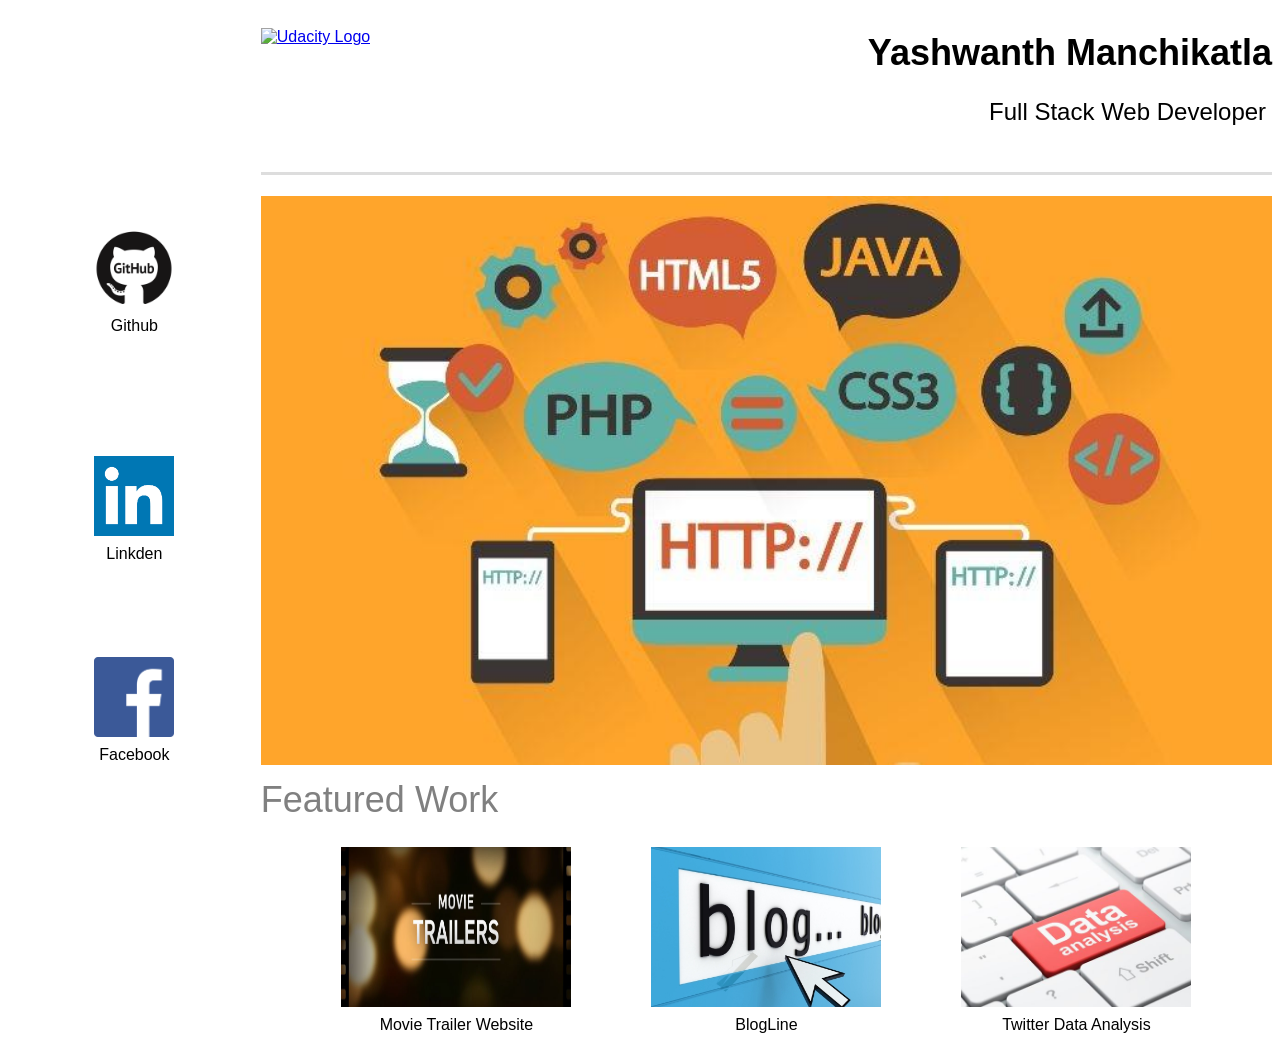
==== index.html @ 53134581 "Rename Portfolio Website.html to index.html" ====
<!doctype html>
	<html>
		<head>
			<meta charset="UTF-8">
			<meta name="viewport" content="width=device-width, initial-scale=1.0">
			<link rel="stylesheet" href="css/Portfolio_website.css">
			<link rel="stylesheet" media="screen and (max-width:950px)" href="css/Portfolio_website(max_width=950).css">
			<link rel="stylesheet" media="screen and (max-width:600px)" href="css/Portfolio_website(max-width=600).css">
			<title>Portfolio Website</title>
		</head>
		<body>
			<header class="header-container">
  				<div class="logo"><a href="https://www.udacity.com" target="_blank"><img src="img/Udacity_logo.png" alt="Udacity Logo" height="100" 	width="200"></a></div>
  				<div class="name"><h1>Yashwanth Manchikatla</h1>
				<p class="description">Full Stack Web Developer</p></div>
           </header>
			<hr class="line">
		<main class = "main-container">
			<ul class="profile-links">
            
    			<li><figure >
   				<a href="https://github.com/yashwanthmanchikatla" target="_blank"> <img class="left-images" src="img/github.gif" alt="github"></a>
    			<figcaption>Github</figcaption>
    			</figure></li>
    
  				<li><figure class="left-images">
    			<a href="https://www.linkedin.com/in/yashwanth-manchikatla-ab115a9a" target="_blank"><img class="left-images" src="img/linkden.jpg" alt="linkden"></a>
    			<figcaption>Linkden</figcaption>
    			</figure></li>
    
    			<li><figure class="left-images">
    			<a href="https://www.facebook.com/yashwanth.manchikatla" target="_blank"><img class="left-images" src="img/facebook.png" alt="facebook"></a>
    			<figcaption>Facebook</figcaption>
    			</figure></li>
			</ul>
			<div class="main-image"><img class="big-image" src="img/WebDev.jpg" alt="Web Dev"></div>
		</main>
			<section class="featuredWork-container">
			  <div class="heading">Featured Work</div> 
  				<div class="projects">
                
  					<figure>
  					<a href="https://github.com/yashwanthmanchikatla/Movie-Trailer-Website" target="_blank"><img class="projects-img" src="img/movie_trailers.jpg" alt="movie_trailers"></a>
  					<figcaption>Movie Trailer Website</figcaption>
  					</figure>
  
  					<figure>
  					<a href="https://github.com/digvijayky/Blogline" target="_blank"><img class="projects-img" src="img/blog.jpg" alt="blog_line"></a>
  					<figcaption>BlogLine</figcaption>
  					</figure>
  
  					<figure>
  					<a href="https://github.com/digvijayky/ReachMeTwitter" target="_blank"><img class="projects-img" src="img/twitter_data.jpg" alt="twitter_data"></a>
  					<figcaption>Twitter Data Analysis</figcaption>
  					</figure>
                    
              </div>
			</section>
	</body>
</html>
---- css/Portfolio_website.css ----
@charset "UTF-8";
/* CSS Document */
.header-container {
	display:flex;
	justify-content: space-between;
	position:relative;
	width:80%;
	left:20%;
}

.logo {
	display:flex;
	justify-content:flex-start;
	padding-top:2%;
}

.name {
   flex-direction:column;
   justify-content: flex-end;
}

.description {
	margin-left: 30%;
}

h1 {
	font-size:36px;
}

p {
	font-size:24px;
}

.line {
	border: solid #ddd; 
	border-width: 3px 0 0; 
	clear: both; 
	margin: 22px 0 21px; 
	height: 0; 
	width:80%;
	float:right;
}

.main-image {
	width: 80%;
    margin-left: auto;
	margin:auto;

}

.main-container {
	 width: 100%;
    display: flex;
	//border: solid 1px #000;
}

.big-image {
	width: 100%;
}

.profile-links {
	display:flex;
	flex-direction:column;
	justify-content: space-between;
	width: 20%;
	padding-left:0;
	padding-top:0;
}

.left-images {
	height:80px;
	width:80px;
}


* { 
   font-family: 'Source Sans Pro', sans-serif;
   box-sizing: border-box;
}

li {
    justify-content:center;
    display: flex;
}

.heading {
	font-size:36px;
	color:grey;
	padding-top:1%;
	padding-bottom:1%;
}

.featuredWork-container {
	position:relative;
	width:80%;
	left:20%;
	flex-direction:column;
	flex-wrap:wrap;
}

.projects {
	display:flex;
	flex-direction:row;
	flex-wrap:wrap;
	justify-content:center;
}

.projects-img {
	 height:160px;
	 width:230px;
}

figcaption {
	padding-top:5px;
	text-align:center;
}
---- css/Portfolio_website(max_width=950).css ----
@charset "UTF-8";
/* CSS Document */
.header-container {
	display:flex;
	justify-content: space-between;
	width:100%;
	left:0;
}

.logo {
	display:flex;
	justify-content:flex-start;
	padding-top:2%;
}

.name {
   flex-direction:column;
   justify-content: flex-end;
   padding-top:2%;
}

.description {
	margin-left: 30%;
}

h1 {
	font-size:30px;
}

p {
	font-size:20px;
}

.line {
	border: solid #ddd; 
	border-width: 3px 0 0; 
	clear: both; 
	margin: 22px 0 21px; 
	height: 0; 
	width:100%;
}

.main-image {
	width: 100%;
    margin-left: auto;
	margin:auto;
	padding:2%;

}

.main-container {
	 width: 100%;
    display: flex;
	flex-direction:column;
}

.big-image {
	width: 100%;
}

.profile-links {
	display:flex;
	flex-direction:row;
	justify-content: space-around;
	width: 100%;
	padding-left:0;
	padding-top:0;
}

.left-images {
	height:80px;
	width:80px;
}

* { 
   font-family: 'Source Sans Pro', sans-serif;
   box-sizing: border-box;
}

.heading {
	font-size:36px;
	color:grey;
	padding-top:1%;
	padding-bottom:1%;
}

.featuredWork-container {
	width:100%;
	flex-direction:column;
	flex-wrap:wrap;
	left:0;
}

.projects {
	display:flex;
	flex-direction:row;
	flex-wrap:wrap;
	justify-content:center;
}

.projects-img {
	 height:130px;
	 width:190px;
}

figcaption {
	padding-top:5px;
	text-align:center;
}
---- css/Portfolio_website(max-width=600).css ----
@charset "UTF-8";
/* CSS Document */
.header-container {
	display:flex;
	justify-content:center;
	width:100%;
	flex-wrap:wrap;
}

.logo {
	display:flex;
	justify-content:center;
	padding-top:2%;
}

.name {
   flex-direction:column;
   justify-content:center;
   padding-top:2%;
   //border: 1px solid red;
}

.description {
	display:flex;
	justify-content:center;
	margin-left:0;
}

h1 {
	font-size:30px;
}

p {
	font-size:20px;
}

.line {
	border: solid #ddd; 
	border-width: 3px 0 0; 
	clear: both; 
	margin: 22px 0 21px; 
	height: 0; 
	width:100%;
}

.main-image {
	width: 100%;
    margin-left: auto;
	margin:auto;
	padding:2%;

}
.main-container {
	 width: 100%;
    display: flex;
	flex-direction:column;
}

.big-image {
	width: 100%;
}

.profile-links {
	display:flex;
	flex-direction:row;
	justify-content:center;
	width: 100%;
	margin:0;
	padding-bottom:10%;
}

.left-images {
	height:50px;
	width:50px;
}


* { 
   font-family: 'Source Sans Pro', sans-serif;
   box-sizing: border-box;
}

.heading {
	font-size:36px;
	display:flex;
	justify-content:center;
	color:grey;
	padding-top:1%;
	padding-bottom:1%;
}

.featuredWork-container {
	width:100%;
	flex-direction:column;
	flex-wrap:wrap;
	left:0;
}

.projects {
	display:flex;
	flex-direction:row;
	flex-wrap:wrap;
	justify-content:center;
}

.projects-img {
	 height:190px;
	 width:260px;
}

figcaption {
	padding-top:5px;
	text-align:center;
}
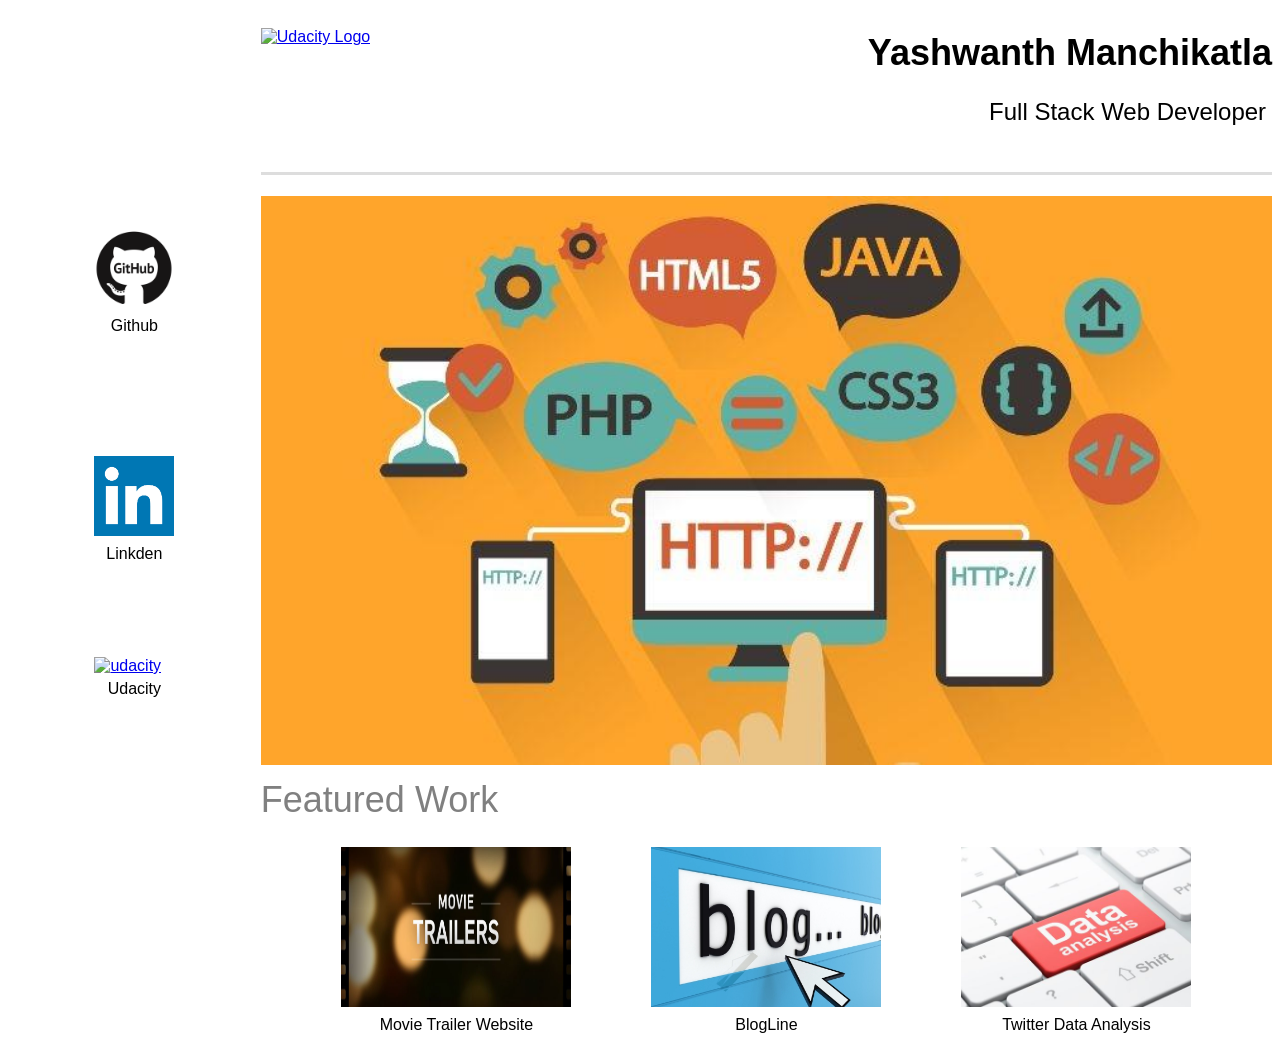
==== commit 924e32be: "Update: Add Udacity Profile" ====
--- a/index.html
+++ b/index.html
@@ -17,43 +17,43 @@
 			<hr class="line">
 		<main class = "main-container">
 			<ul class="profile-links">
-            
+
     			<li><figure >
    				<a href="https://github.com/yashwanthmanchikatla" target="_blank"> <img class="left-images" src="img/github.gif" alt="github"></a>
     			<figcaption>Github</figcaption>
     			</figure></li>
-    
+
   				<li><figure class="left-images">
     			<a href="https://www.linkedin.com/in/yashwanth-manchikatla-ab115a9a" target="_blank"><img class="left-images" src="img/linkden.jpg" alt="linkden"></a>
     			<figcaption>Linkden</figcaption>
     			</figure></li>
-    
+
     			<li><figure class="left-images">
-    			<a href="https://www.facebook.com/yashwanth.manchikatla" target="_blank"><img class="left-images" src="img/facebook.png" alt="facebook"></a>
-    			<figcaption>Facebook</figcaption>
+    			<a href="https://profiles.udacity.com/p/7088009443" target="_blank"><img class="left-images" src="img/udacity.svg" alt="udacity"></a>
+    			<figcaption>Udacity</figcaption>
     			</figure></li>
 			</ul>
 			<div class="main-image"><img class="big-image" src="img/WebDev.jpg" alt="Web Dev"></div>
 		</main>
 			<section class="featuredWork-container">
-			  <div class="heading">Featured Work</div> 
+			  <div class="heading">Featured Work</div>
   				<div class="projects">
-                
+
   					<figure>
   					<a href="https://github.com/yashwanthmanchikatla/Movie-Trailer-Website" target="_blank"><img class="projects-img" src="img/movie_trailers.jpg" alt="movie_trailers"></a>
   					<figcaption>Movie Trailer Website</figcaption>
   					</figure>
-  
+
   					<figure>
   					<a href="https://github.com/digvijayky/Blogline" target="_blank"><img class="projects-img" src="img/blog.jpg" alt="blog_line"></a>
   					<figcaption>BlogLine</figcaption>
   					</figure>
-  
+
   					<figure>
   					<a href="https://github.com/digvijayky/ReachMeTwitter" target="_blank"><img class="projects-img" src="img/twitter_data.jpg" alt="twitter_data"></a>
   					<figcaption>Twitter Data Analysis</figcaption>
   					</figure>
-                    
+
               </div>
 			</section>
 	</body>
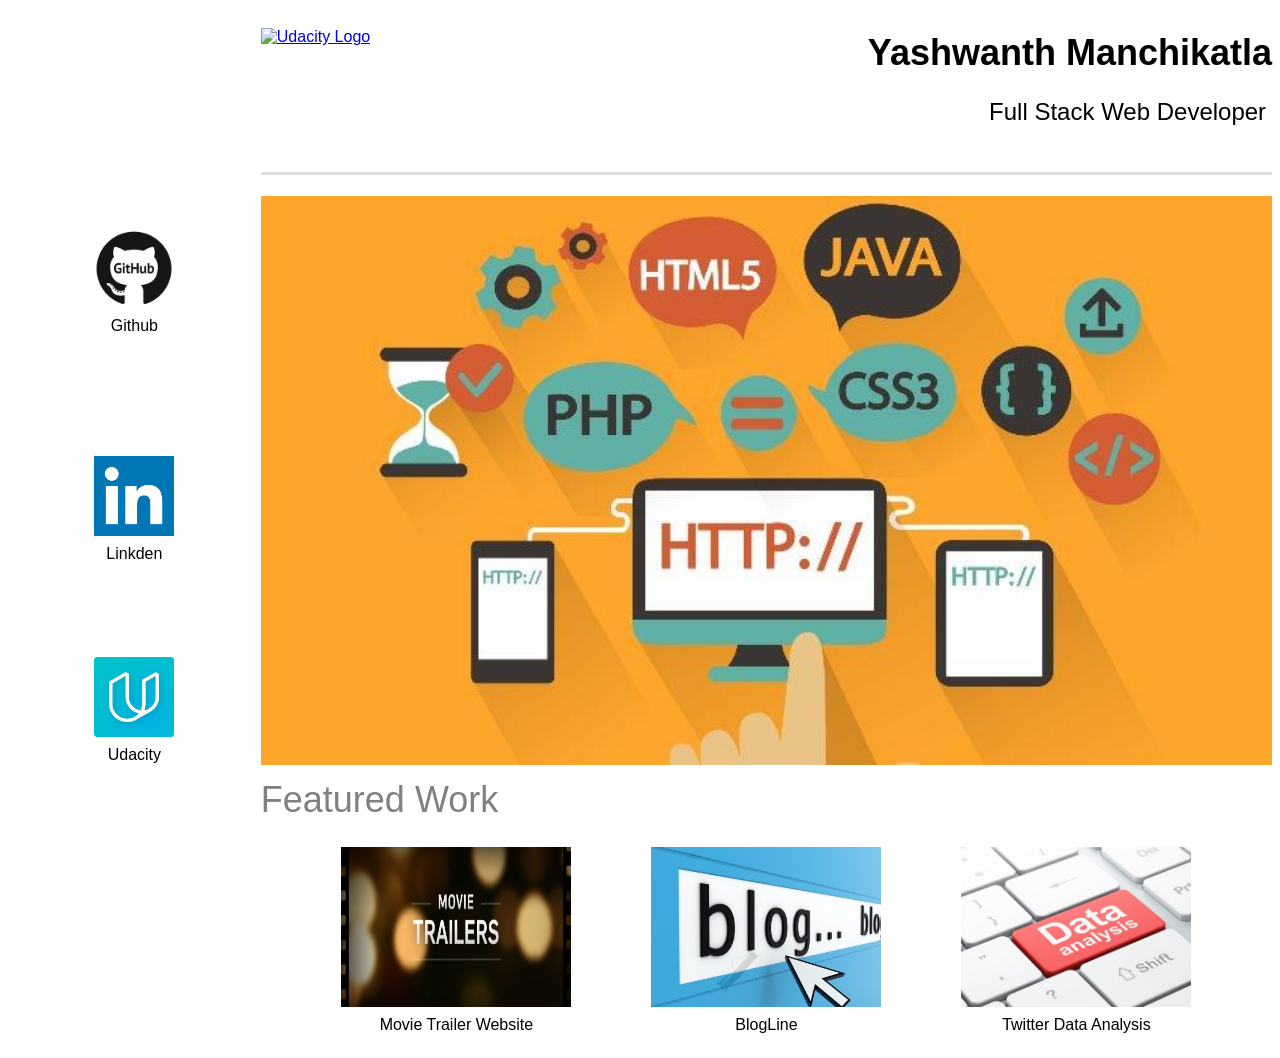
==== commit d0e843b0: "Update index.html" ====
--- a/index.html
+++ b/index.html
@@ -29,7 +29,7 @@
     			</figure></li>
 
     			<li><figure class="left-images">
-    			<a href="https://profiles.udacity.com/p/7088009443" target="_blank"><img class="left-images" src="img/udacity.svg" alt="udacity"></a>
+    			<a href="https://profiles.udacity.com/p/7088009443" target="_blank"><img class="left-images" src="img/udacity.png" alt="udacity"></a>
     			<figcaption>Udacity</figcaption>
     			</figure></li>
 			</ul>
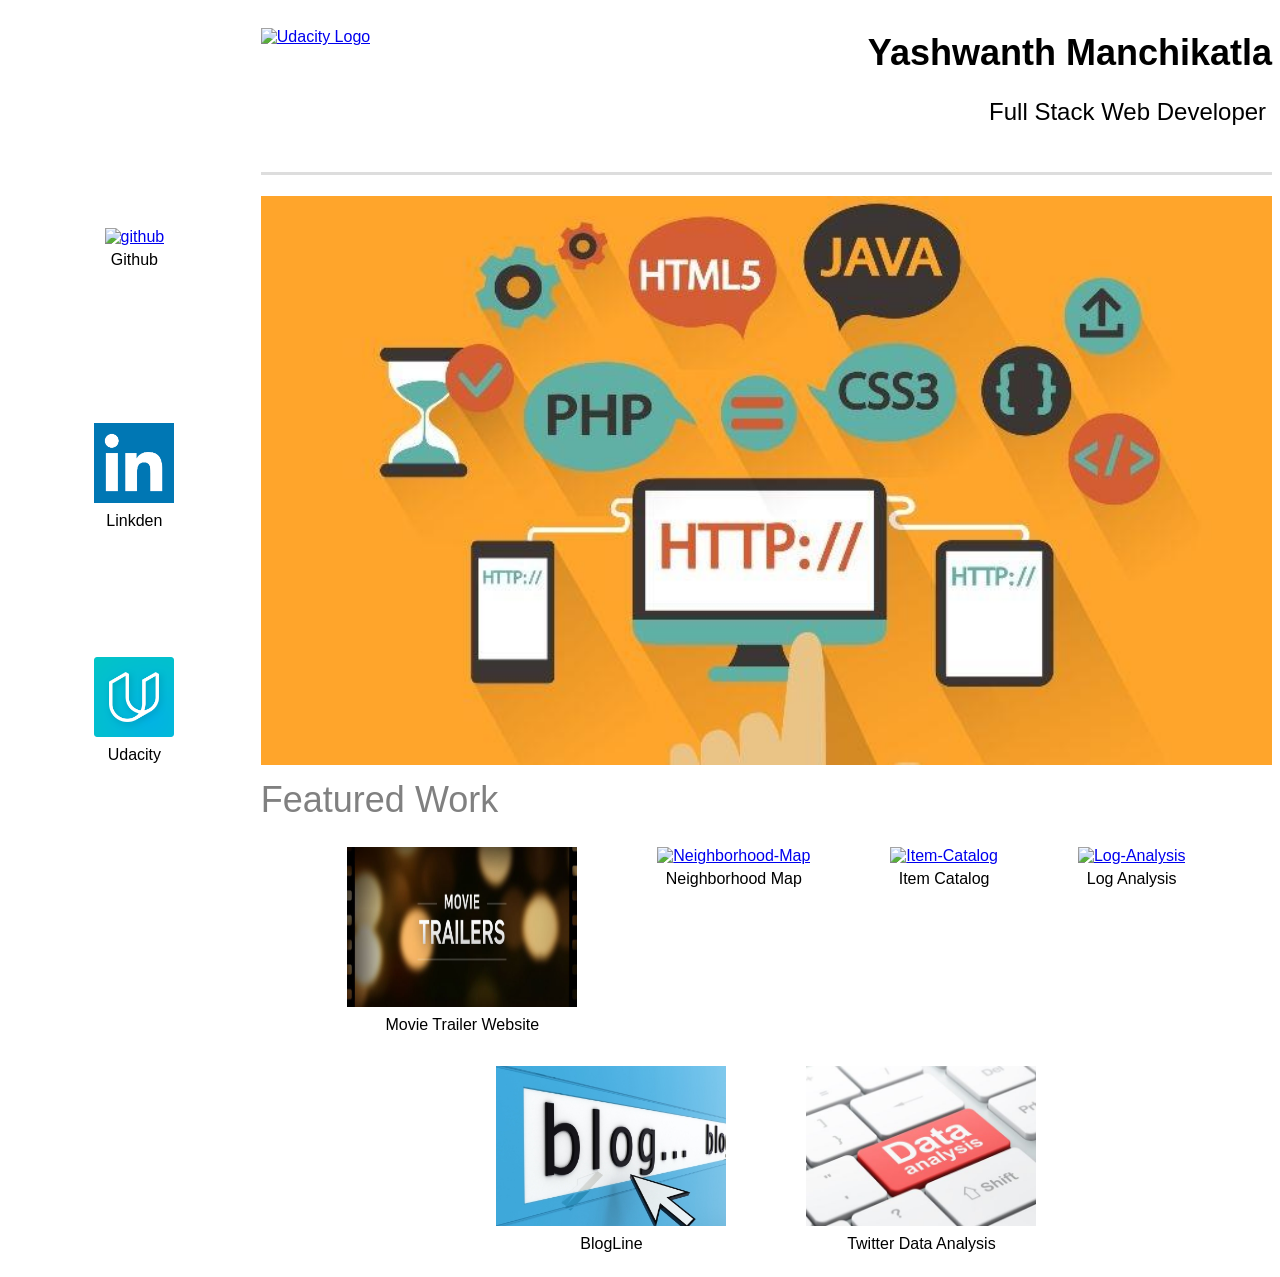
==== commit 22ff4f36: "Update index.html" ====
--- a/index.html
+++ b/index.html
@@ -6,11 +6,12 @@
 			<link rel="stylesheet" href="css/Portfolio_website.css">
 			<link rel="stylesheet" media="screen and (max-width:950px)" href="css/Portfolio_website(max_width=950).css">
 			<link rel="stylesheet" media="screen and (max-width:600px)" href="css/Portfolio_website(max-width=600).css">
+			<link href='https://fonts.googleapis.com/css?family=Julius Sans One' rel='stylesheet'>
 			<title>Portfolio Website</title>
 		</head>
 		<body>
 			<header class="header-container">
-  				<div class="logo"><a href="https://www.udacity.com" target="_blank"><img src="img/Udacity_logo.png" alt="Udacity Logo" height="100" 	width="200"></a></div>
+  				<div class="logo"><a href="https://www.udacity.com" target="_blank"><img src="img/Udacity_logo.png" alt="Udacity Logo" height="100" 	width="100"></a></div>
   				<div class="name"><h1>Yashwanth Manchikatla</h1>
 				<p class="description">Full Stack Web Developer</p></div>
            </header>
@@ -19,7 +20,7 @@
 			<ul class="profile-links">
 
     			<li><figure >
-   				<a href="https://github.com/yashwanthmanchikatla" target="_blank"> <img class="left-images" src="img/github.gif" alt="github"></a>
+   				<a href="https://github.com/yashwanthmanchikatla" target="_blank"> <img class="left-images" src="img/github.png" alt="github"></a>
     			<figcaption>Github</figcaption>
     			</figure></li>
 
@@ -44,6 +45,21 @@
   					<figcaption>Movie Trailer Website</figcaption>
   					</figure>
 
+						<figure>
+  					<a href="https://github.com/yashwanthmanchikatla/Neighborhood-Map" target="_blank"><img class="projects-img" src="img/neighborhood.jpeg" alt="Neighborhood-Map"></a>
+  					<figcaption>Neighborhood Map</figcaption>
+  					</figure>
+
+						<figure>
+  					<a href="https://github.com/yashwanthmanchikatla/Item-Catalog" target="_blank"><img class="projects-img" src="img/catalog.png" alt="Item-Catalog"></a>
+  					<figcaption>Item Catalog</figcaption>
+  					</figure>
+
+						<figure>
+  					<a href="https://github.com/yashwanthmanchikatla/Log-Analysis" target="_blank"><img class="projects-img" src="img/loganalysis.jpg" alt="Log-Analysis"></a>
+  					<figcaption>Log Analysis</figcaption>
+  					</figure>
+
   					<figure>
   					<a href="https://github.com/digvijayky/Blogline" target="_blank"><img class="projects-img" src="img/blog.jpg" alt="blog_line"></a>
   					<figcaption>BlogLine</figcaption>
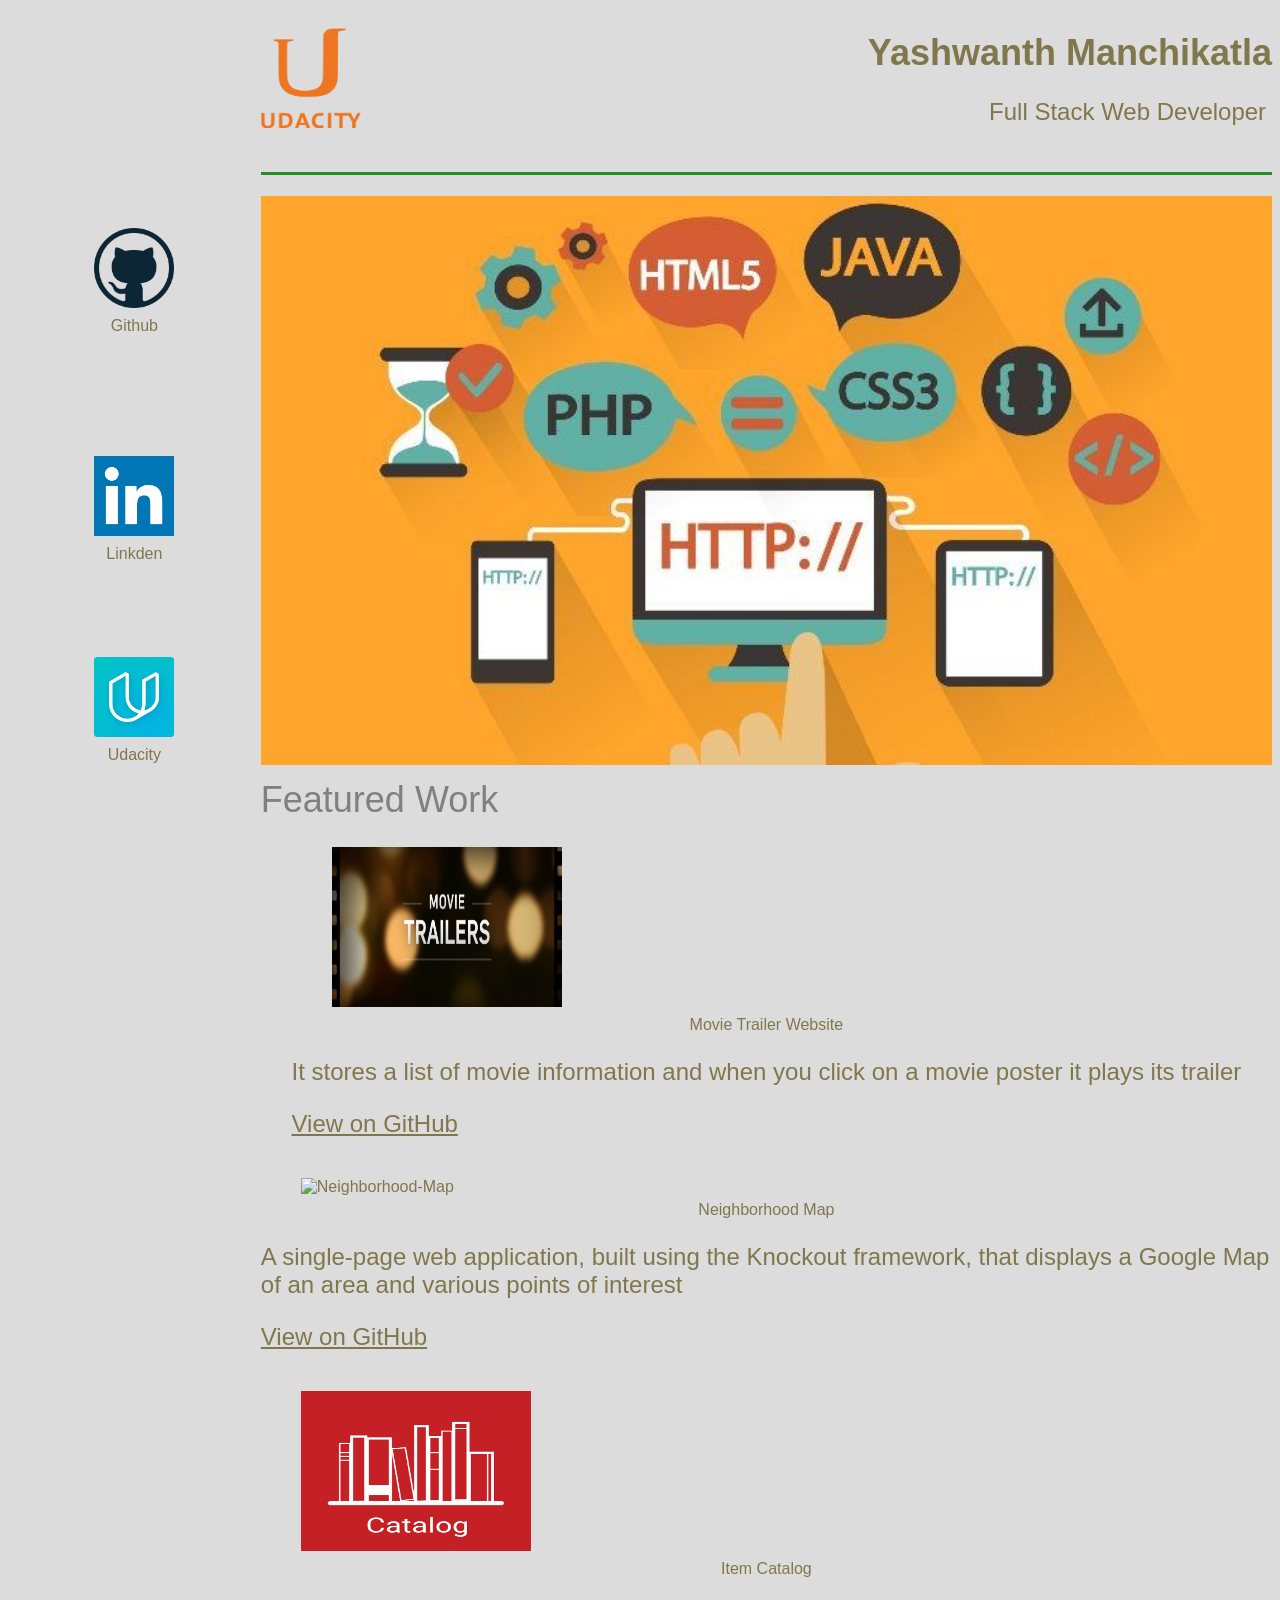
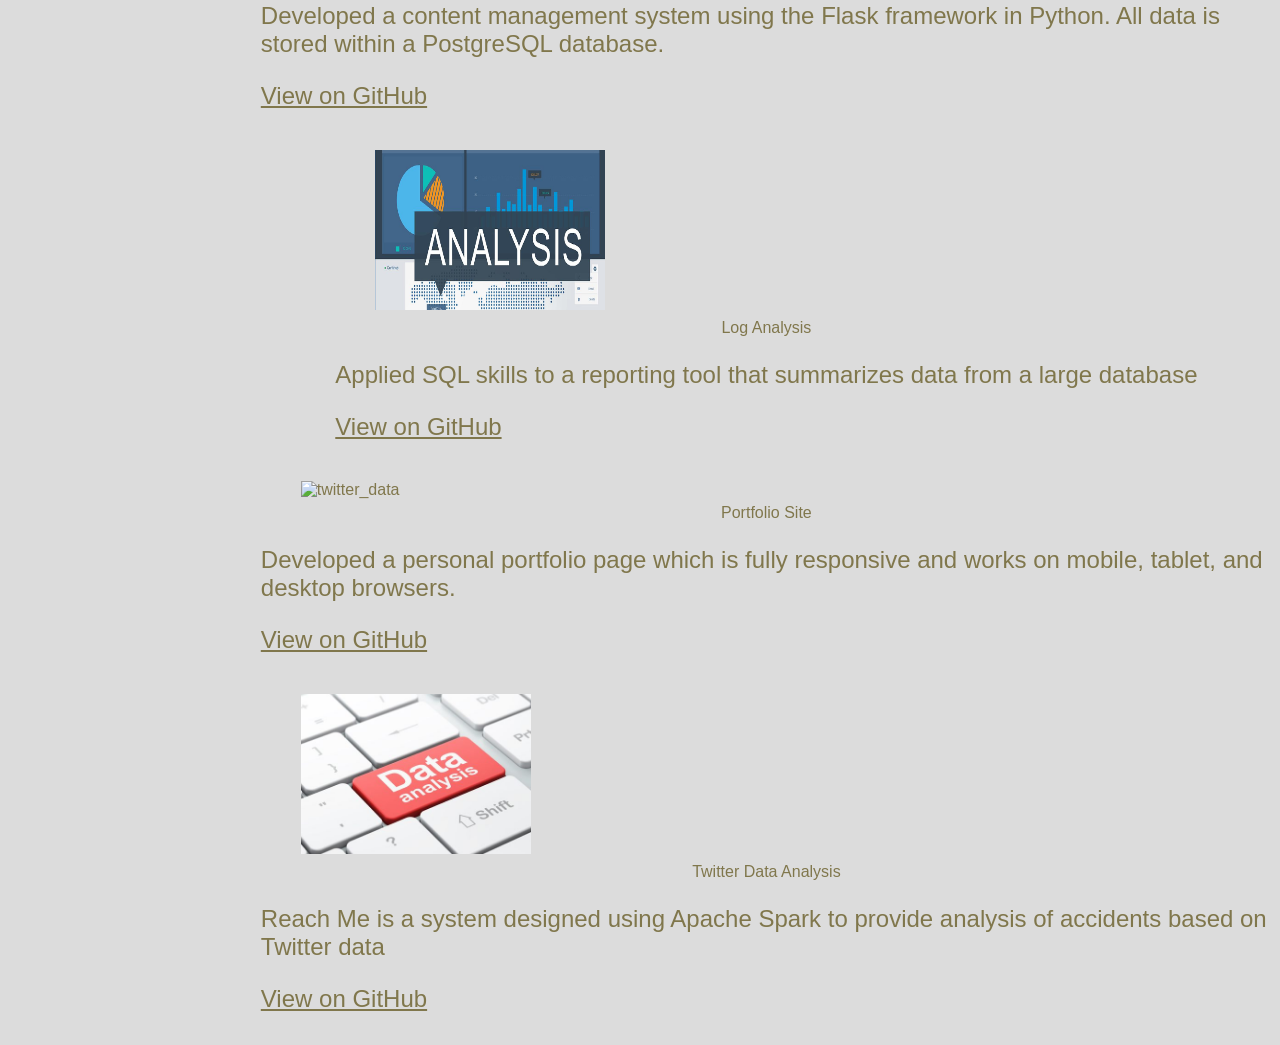
==== commit 8f81189e: "Update index.html" ====
--- a/index.html
+++ b/index.html
@@ -7,6 +7,7 @@
 			<link rel="stylesheet" media="screen and (max-width:950px)" href="css/Portfolio_website(max_width=950).css">
 			<link rel="stylesheet" media="screen and (max-width:600px)" href="css/Portfolio_website(max-width=600).css">
 			<link href='https://fonts.googleapis.com/css?family=Julius Sans One' rel='stylesheet'>
+			<link href="https://opensource.keycdn.com/fontawesome/4.7.0/font-awesome.min.css" rel="stylesheet">
 			<title>Portfolio Website</title>
 		</head>
 		<body>
@@ -39,38 +40,67 @@
 			<section class="featuredWork-container">
 			  <div class="heading">Featured Work</div>
   				<div class="projects">
+						<div class="card">
+	  					<figure>
+	  					<img class="projects-img" src="img/movie_trailers.jpg" alt="movie_trailers"></a>
+	  					<figcaption>Movie Trailer Website</figcaption>
+	  					</figure>
+							<p class="project-description">It stores a list of movie information and when you click on a movie poster it plays its trailer</p>
+            	<p class="project-link"><i class="fa fa-github fa-lg" aria-hidden="true"></i>
+            	<a href="https://github.com/yashwanthmanchikatla/Movie-Trailer-Website" target="_blank" class="github-link">View on GitHub</a></p>
+					  </div>
 
-  					<figure>
-  					<a href="https://github.com/yashwanthmanchikatla/Movie-Trailer-Website" target="_blank"><img class="projects-img" src="img/movie_trailers.jpg" alt="movie_trailers"></a>
-  					<figcaption>Movie Trailer Website</figcaption>
-  					</figure>
+						<div class="card">
+							<figure>
+	  					<img class="projects-img" src="img/neighborhood.png" alt="Neighborhood-Map"></a>
+	  					<figcaption>Neighborhood Map</figcaption>
+	  					</figure>
+							<p class="project-description">A single-page web application, built using the Knockout framework, that displays a Google Map of an area and various points of interest</p>
+            	<p class="project-link"><i class="fa fa-github fa-lg" aria-hidden="true"></i>
+            	<a href="https://github.com/yashwanthmanchikatla/Neighborhood-Map" target="_blank" class="github-link">View on GitHub</a></p>
+					  </div>
 
-						<figure>
-  					<a href="https://github.com/yashwanthmanchikatla/Neighborhood-Map" target="_blank"><img class="projects-img" src="img/neighborhood.jpeg" alt="Neighborhood-Map"></a>
-  					<figcaption>Neighborhood Map</figcaption>
-  					</figure>
+						<div class="card">
+							<figure>
+	  					<img class="projects-img" src="img/catalog.png" alt="Item-Catalog"></a>
+	  					<figcaption>Item Catalog</figcaption>
+	  					</figure>
+							<p class="project-description">Developed a content management system using the Flask framework in Python. All data is stored within a PostgreSQL database.</p>
+            	<p class="project-link"><i class="fa fa-github fa-lg" aria-hidden="true"></i>
+            	<a href="https://github.com/yashwanthmanchikatla/Item-Catalog" target="_blank" class="github-link">View on GitHub</a></p>
+					  </div>
 
-						<figure>
-  					<a href="https://github.com/yashwanthmanchikatla/Item-Catalog" target="_blank"><img class="projects-img" src="img/catalog.png" alt="Item-Catalog"></a>
-  					<figcaption>Item Catalog</figcaption>
-  					</figure>
+						<div class="card">
+							<figure>
+	  					<img class="projects-img" src="img/loganalysis.jpg" alt="Log-Analysis"></a>
+	  					<figcaption>Log Analysis</figcaption>
+	  					</figure>
+							<p class="project-description">Applied SQL skills to a reporting tool that summarizes data from a large database</p>
+            	<p class="project-link"><i class="fa fa-github fa-lg" aria-hidden="true"></i>
+            	<a href="https://github.com/yashwanthmanchikatla/Log-Analysis" target="_blank" class="github-link">View on GitHub</a></p>
+					  </div>
 
-						<figure>
-  					<a href="https://github.com/yashwanthmanchikatla/Log-Analysis" target="_blank"><img class="projects-img" src="img/loganalysis.jpg" alt="Log-Analysis"></a>
-  					<figcaption>Log Analysis</figcaption>
-  					</figure>
+						<div class="card">
+	  					<figure>
+	  					<img class="projects-img" src="img/portfolio.png" alt="twitter_data"></a>
+	  					<figcaption>Portfolio Site</figcaption>
+	  					</figure>
+							<p class="project-description">Developed a personal portfolio page which is fully responsive and works on mobile, tablet, and desktop browsers.</p>
+            	<p class="project-link"><i class="fa fa-github fa-lg" aria-hidden="true"></i>
+            	<a href="https://github.com/yashwanthmanchikatla/Portfolio-Site" target="_blank" class="github-link">View on GitHub</a></p>
+					  </div>
 
-  					<figure>
-  					<a href="https://github.com/digvijayky/Blogline" target="_blank"><img class="projects-img" src="img/blog.jpg" alt="blog_line"></a>
-  					<figcaption>BlogLine</figcaption>
-  					</figure>
+						<div class="card">
+	  					<figure>
+	  					<img class="projects-img" src="img/twitter_data.jpg" alt="twitter_data"></a>
+	  					<figcaption>Twitter Data Analysis</figcaption>
+	  					</figure>
+							<p class="project-description">Reach Me is a system designed using Apache Spark to provide analysis of accidents based on Twitter data</p>
+            	<p class="project-link"><i class="fa fa-github fa-lg" aria-hidden="true"></i>
+            	<a href="https://github.com/digvijayky/ReachMeTwitter" target="_blank" class="github-link">View on GitHub</a></p>
+					  </div>
 
-  					<figure>
-  					<a href="https://github.com/digvijayky/ReachMeTwitter" target="_blank"><img class="projects-img" src="img/twitter_data.jpg" alt="twitter_data"></a>
-  					<figcaption>Twitter Data Analysis</figcaption>
-  					</figure>
-
-              </div>
+          </div>
 			</section>
 	</body>
 </html>
--- a/css/Portfolio_website.css
+++ b/css/Portfolio_website.css
@@ -32,11 +32,11 @@
 }
 
 .line {
-	border: solid #ddd; 
-	border-width: 3px 0 0; 
-	clear: both; 
-	margin: 22px 0 21px; 
-	height: 0; 
+	border: solid #248f24;
+	border-width: 3px 0 0;
+	clear: both;
+	margin: 22px 0 21px;
+	height: 0;
 	width:80%;
 	float:right;
 }
@@ -73,9 +73,11 @@
 }
 
 
-* { 
-   font-family: 'Source Sans Pro', sans-serif;
+* {
+   font-family: 'Julius Sans One', sans-serif;
+	 color: #80774c;
    box-sizing: border-box;
+	 background-color: #DCDCDC;
 }
 
 li {
--- a/css/Portfolio_website(max_width=950).css
+++ b/css/Portfolio_website(max_width=950).css
@@ -32,11 +32,11 @@
 }
 
 .line {
-	border: solid #ddd; 
-	border-width: 3px 0 0; 
-	clear: both; 
-	margin: 22px 0 21px; 
-	height: 0; 
+	border: solid #248f24;
+	border-width: 3px 0 0;
+	clear: both;
+	margin: 22px 0 21px;
+	height: 0;
 	width:100%;
 }
 
@@ -72,9 +72,10 @@
 	width:80px;
 }
 
-* { 
-   font-family: 'Source Sans Pro', sans-serif;
+* {
+   font-family: 'Julius Sans One', sans-serif;
    box-sizing: border-box;
+	 background-color: #DCDCDC;
 }
 
 .heading {
@@ -99,11 +100,28 @@
 }
 
 .projects-img {
-	 height:130px;
-	 width:190px;
+	 height:160px;
+	 width:230px;
 }
 
 figcaption {
 	padding-top:5px;
 	text-align:center;
-}+}
+
+.card {
+    box-shadow: 0 4px 8px 0 rgba(0,0,0,0.2);
+    transition: 0.3s;
+    width: 30%;
+		margin-right: 1.5%;
+		margin-bottom: 2%;
+		padding-bottom: 1%;
+}
+
+.card:hover {
+    box-shadow: 0 8px 16px 0 rgba(0,0,0,0.2);
+}
+
+.container {
+    padding: 2px 16px;
+}
--- a/css/Portfolio_website(max-width=600).css
+++ b/css/Portfolio_website(max-width=600).css
@@ -35,11 +35,11 @@
 }
 
 .line {
-	border: solid #ddd; 
-	border-width: 3px 0 0; 
-	clear: both; 
-	margin: 22px 0 21px; 
-	height: 0; 
+	border: solid #248f24;
+	border-width: 3px 0 0;
+	clear: both;
+	margin: 22px 0 21px;
+	height: 0;
 	width:100%;
 }
 
@@ -75,9 +75,10 @@
 }
 
 
-* { 
-   font-family: 'Source Sans Pro', sans-serif;
+* {
+   font-family: 'Julius Sans One', sans-serif;
    box-sizing: border-box;
+	 background-color: #DCDCDC;
 }
 
 .heading {
@@ -111,4 +112,21 @@
 figcaption {
 	padding-top:5px;
 	text-align:center;
-}+}
+
+.card {
+    box-shadow: 0 4px 8px 0 rgba(0,0,0,0.2);
+    transition: 0.3s;
+    width: 30%;
+		margin-right: 1.5%;
+		margin-bottom: 2%;
+		padding-bottom: 1%;
+}
+
+.card:hover {
+    box-shadow: 0 8px 16px 0 rgba(0,0,0,0.2);
+}
+
+.container {
+    padding: 2px 16px;
+}
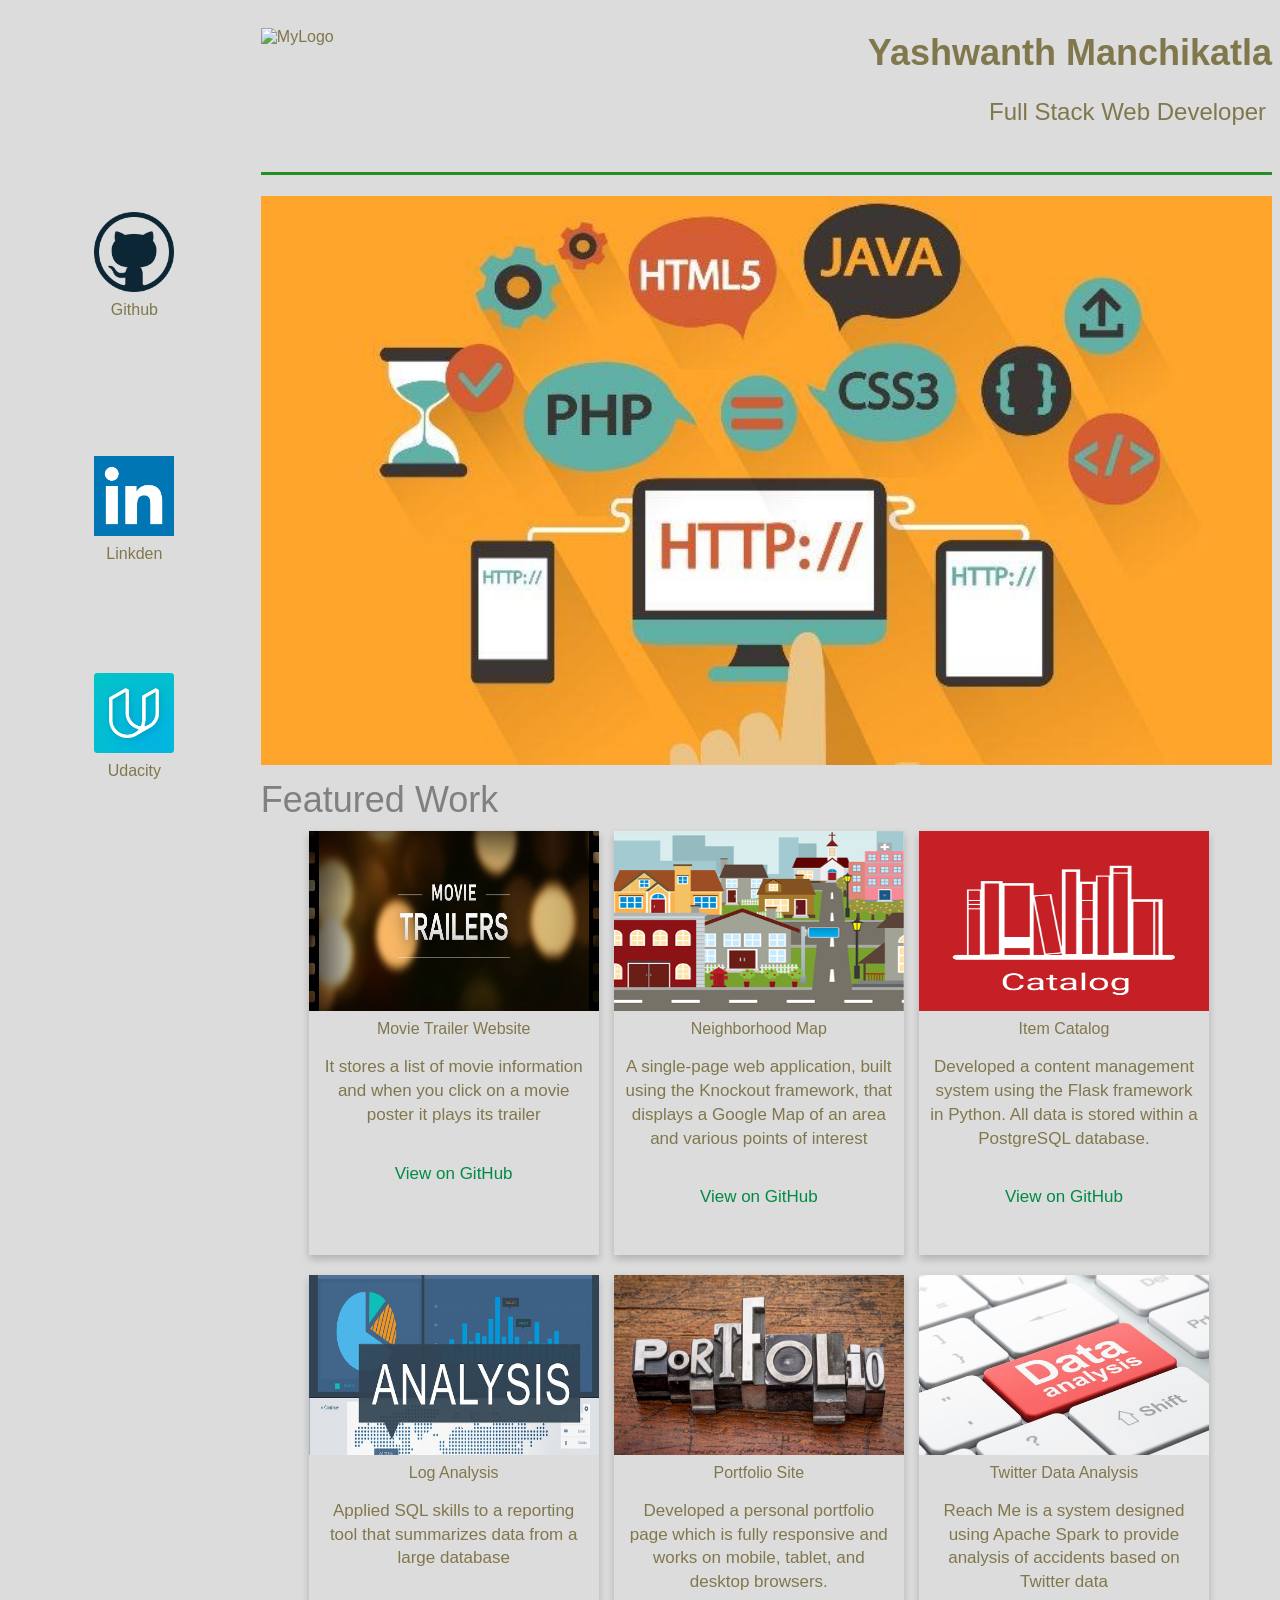
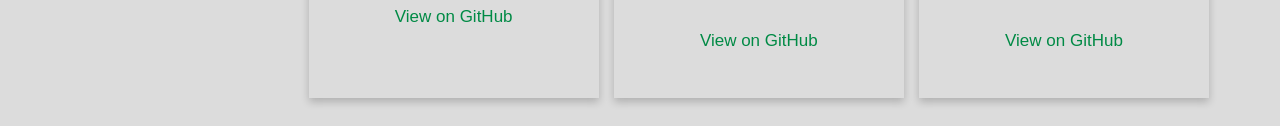
==== commit 1faa03ef: "Update: Add logo" ====
--- a/index.html
+++ b/index.html
@@ -12,7 +12,7 @@
 		</head>
 		<body>
 			<header class="header-container">
-  				<div class="logo"><a href="https://www.udacity.com" target="_blank"><img src="img/Udacity_logo.png" alt="Udacity Logo" height="100" 	width="100"></a></div>
+  				<div class="logo"><img src="img/mylogo.png" alt="MyLogo" height="100" width="100"></div>
   				<div class="name"><h1>Yashwanth Manchikatla</h1>
 				<p class="description">Full Stack Web Developer</p></div>
            </header>
--- a/css/Portfolio_website.css
+++ b/css/Portfolio_website.css
@@ -108,11 +108,48 @@
 }
 
 .projects-img {
-	 height:160px;
-	 width:230px;
+	 height:180px;
+	 width:100%;
 }
 
 figcaption {
 	padding-top:5px;
 	text-align:center;
 }
+
+figure {
+	margin: 0;
+}
+.card {
+    box-shadow: 0 4px 8px 0 rgba(0,0,0,0.2);
+    transition: 0.3s;
+    max-width: 290px;
+		margin-right: 1.5%;
+		margin-bottom: 2%;
+		padding-bottom: 1%;
+}
+
+.card:hover {
+    box-shadow: 0 8px 16px 0 rgba(0,0,0,0.2);
+}
+.project-description {
+  font-size: 17px;
+  padding: 0 10px;
+  line-height: 1.4;
+	text-align: center;
+}
+.project-link {
+  font-size: 17px;
+  padding: 20px 0;
+	text-align: center;
+}
+.github-link {
+  font-weight: 400;
+  color: #008a45;
+  text-decoration: none;
+	text-align: center;
+}
+
+.github-link:hover {
+  background-color: #efebdc;
+}
--- a/css/Portfolio_website(max_width=950).css
+++ b/css/Portfolio_website(max_width=950).css
@@ -100,8 +100,8 @@
 }
 
 .projects-img {
-	 height:160px;
-	 width:230px;
+	 height:180px;
+	 width:100%;
 }
 
 figcaption {
@@ -112,7 +112,7 @@
 .card {
     box-shadow: 0 4px 8px 0 rgba(0,0,0,0.2);
     transition: 0.3s;
-    width: 30%;
+    max-width: 290px;
 		margin-right: 1.5%;
 		margin-bottom: 2%;
 		padding-bottom: 1%;
@@ -121,7 +121,3 @@
 .card:hover {
     box-shadow: 0 8px 16px 0 rgba(0,0,0,0.2);
 }
-
-.container {
-    padding: 2px 16px;
-}
--- a/css/Portfolio_website(max-width=600).css
+++ b/css/Portfolio_website(max-width=600).css
@@ -63,7 +63,7 @@
 .profile-links {
 	display:flex;
 	flex-direction:row;
-	justify-content:center;
+	justify-content:space-around;
 	width: 100%;
 	margin:0;
 	padding-bottom:10%;
@@ -105,8 +105,8 @@
 }
 
 .projects-img {
-	 height:190px;
-	 width:260px;
+	 height:180px;
+	 width:100%;
 }
 
 figcaption {
@@ -117,7 +117,7 @@
 .card {
     box-shadow: 0 4px 8px 0 rgba(0,0,0,0.2);
     transition: 0.3s;
-    width: 30%;
+    max-width: 290px;
 		margin-right: 1.5%;
 		margin-bottom: 2%;
 		padding-bottom: 1%;
@@ -126,7 +126,3 @@
 .card:hover {
     box-shadow: 0 8px 16px 0 rgba(0,0,0,0.2);
 }
-
-.container {
-    padding: 2px 16px;
-}
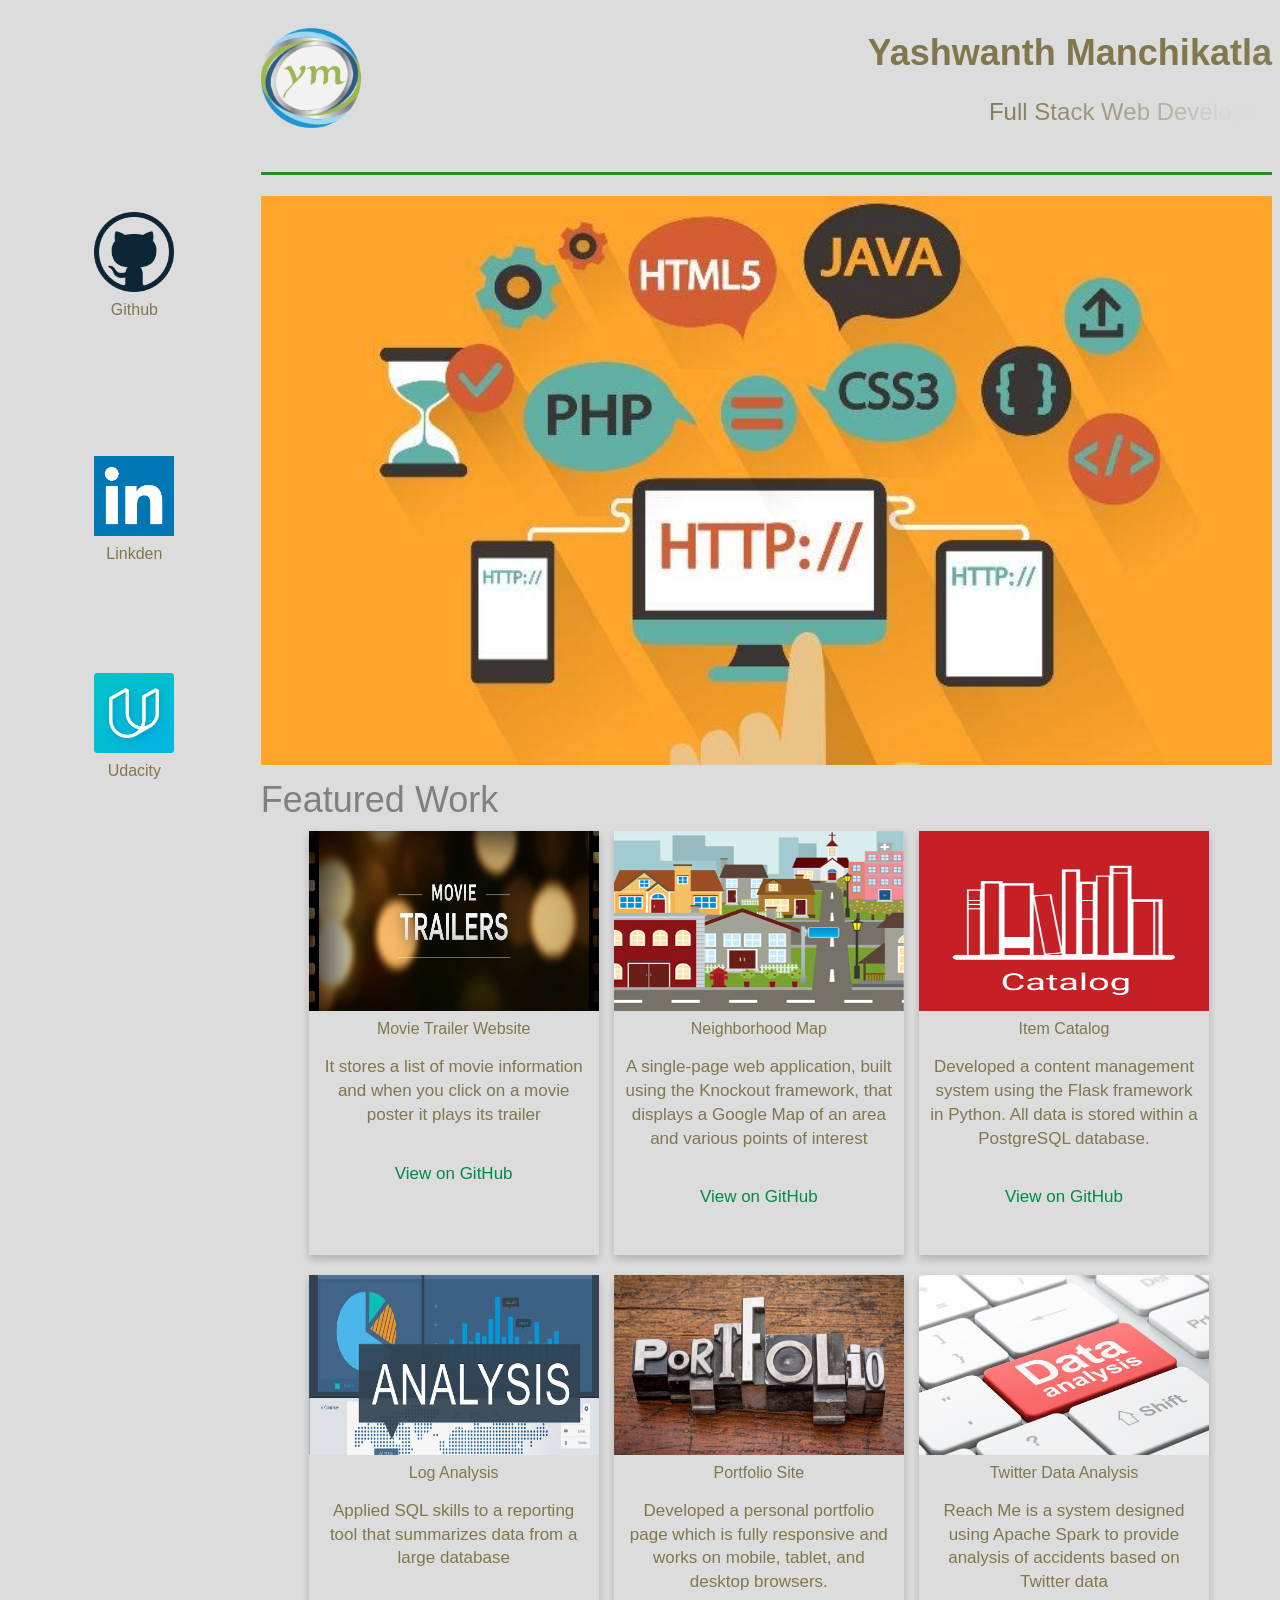
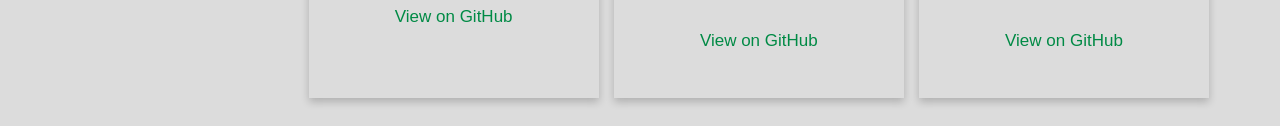
==== commit 28d5c694: "Feat: index.html" ====
--- a/index.html
+++ b/index.html
@@ -102,5 +102,30 @@
 
           </div>
 			</section>
+			<script src="http://ajax.googleapis.com/ajax/libs/jquery/1.9.1/jquery.min.js"></script>
+	    <script src="velocity-master/velocity.js"></script>
+	    <script src="velocity-master/velocity.ui.js"></script>
+	    <script src="blast-master/jquery.blast.js"></script>
+	    <script>
+				    /* jquery.js */
+				    /* jquery.velocity.js */
+				    /* velocity.ui.js */
+
+				  $(".name")
+				    // Blast the text apart by letter.
+				    .blast({ delimiter: "letter" })
+				    // Slide the letters into view
+				    .velocity("transition.shrinkIn",
+				               {
+				                 display: null,
+				                 stagger: 35,
+				                 duration: 1000,
+				                 complete: function() {
+				                   // Reverse blast
+				                   $("div").blast(false);
+				                 }
+				               }
+				    );
+	    </script>
 	</body>
 </html>
